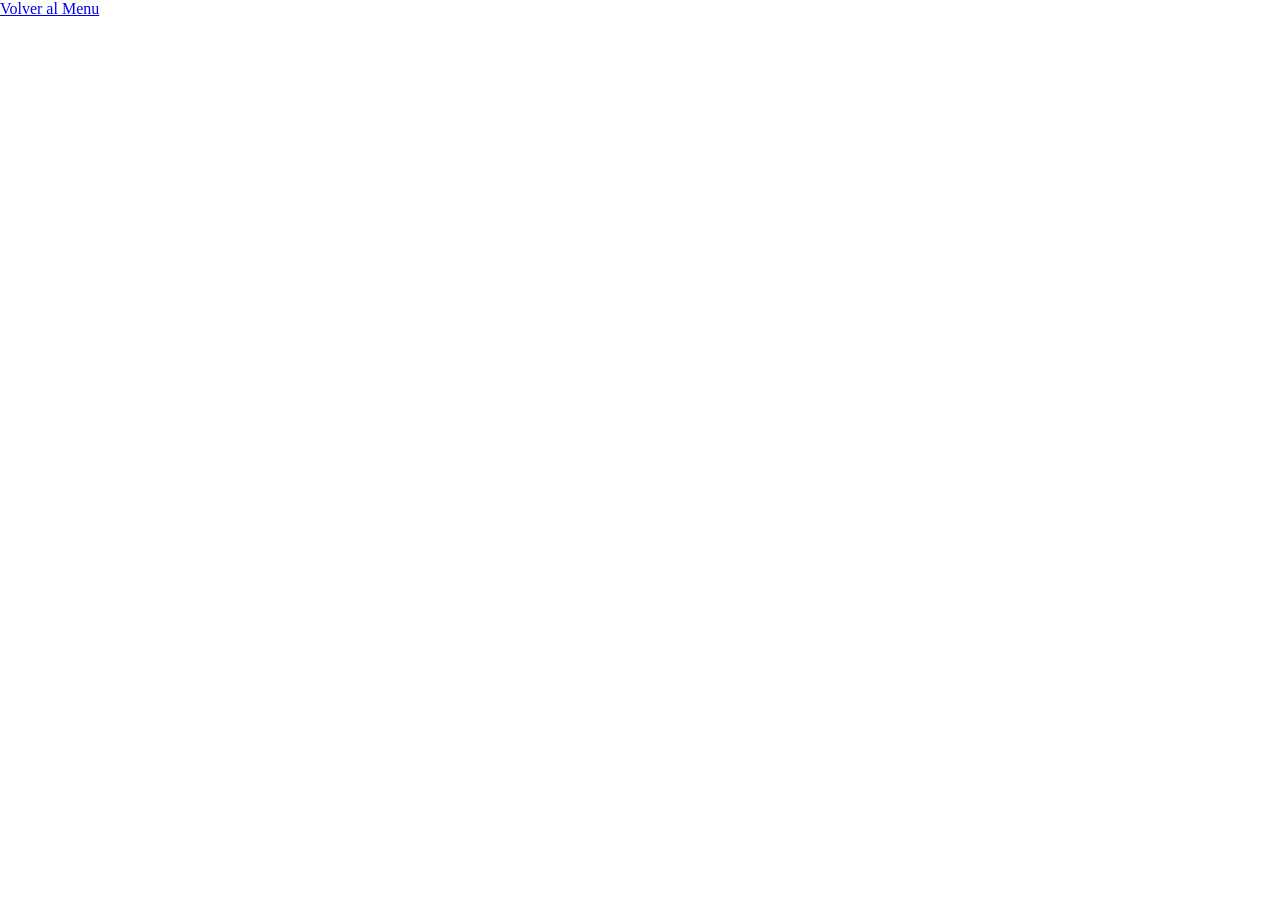
==== pages/configuracion.html @ c8f3db28 "funcion de seleccion de personaje funcional" ====
<!DOCTYPE html>
<html lang="en">
<head>
    <meta charset="UTF-8">
    <meta name="viewport" content="width=device-width, initial-scale=1.0">
    <title>Document</title>

    <link rel="stylesheet" href="../src/css/style.css">
    <link rel="stylesheet" href="../src/css/configuracion.css">

</head>
<body>

    <a href="../index.html" target="_top"> Volver al Menu </a>

    <script type="module" src="../src/js/configuracion.js"></script>
    
</body>
</html>
---- src/css/style.css ----
*{
    box-sizing: border-box;
    margin: 0;
    padding: 0;
}

:root {
    --color-primary: #445060;
    --color-darker: #26110d;
    --color-lighter: #fefae5;
    --color-black: #0D0705;
    --color-grey: #e3dadb;
}
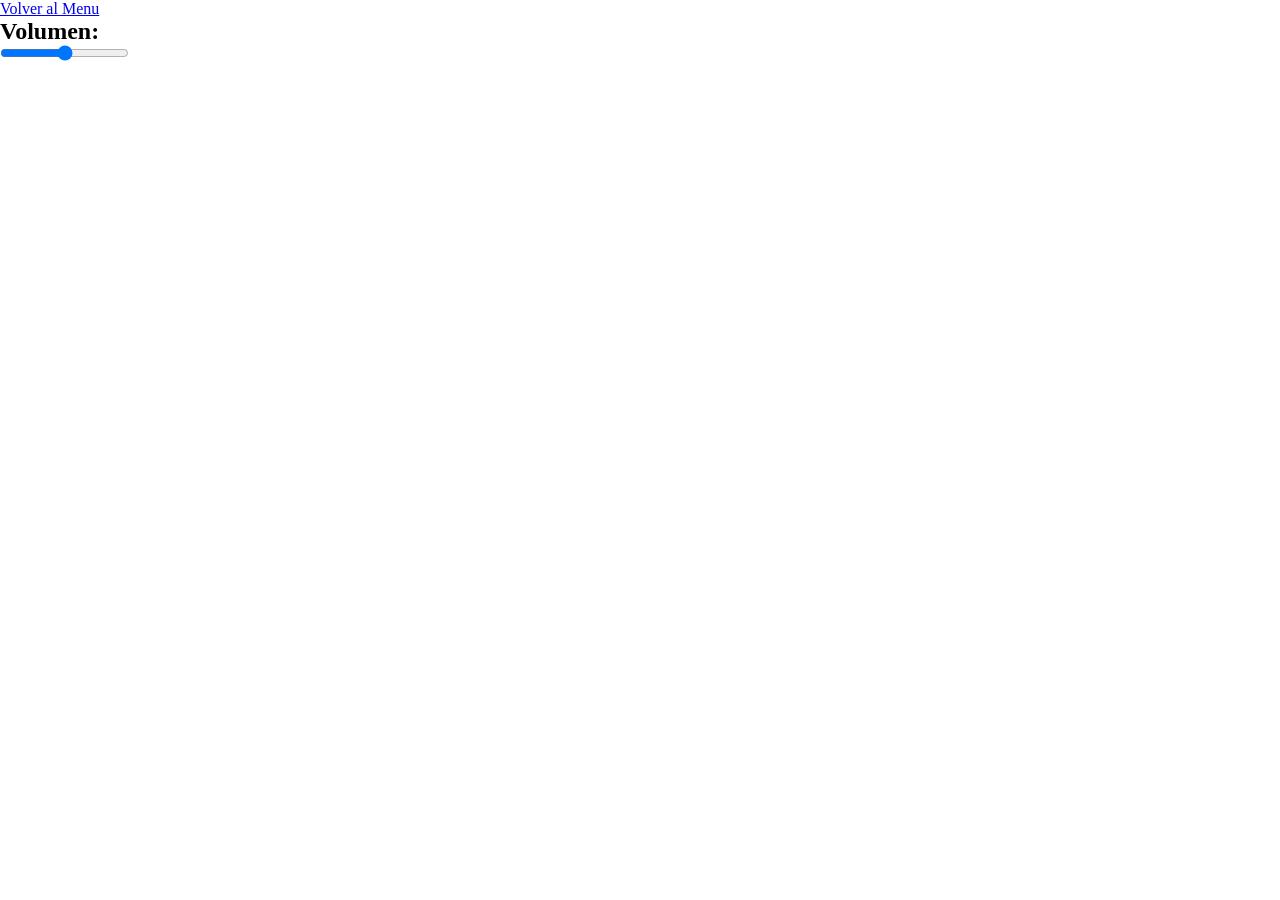
==== commit f542c1b2: "base configuracion volumen musica" ====
--- a/pages/configuracion.html
+++ b/pages/configuracion.html
@@ -13,6 +13,16 @@
 
     <a href="../index.html" target="_top"> Volver al Menu </a>
 
+    <section class="settings">
+        <h1>Volumen:</h1>
+        <input type="range" id="volumenControl" min="0" max="1" step="0.01">
+
+        <audio loop autoplay id="audioMenu">
+            <source src="../src/sounds/menu.mp3" type="audio/mpeg">
+            Your browser does not support the audio element.
+        </audio>
+    </section>
+
     <script type="module" src="../src/js/configuracion.js"></script>
     
 </body>
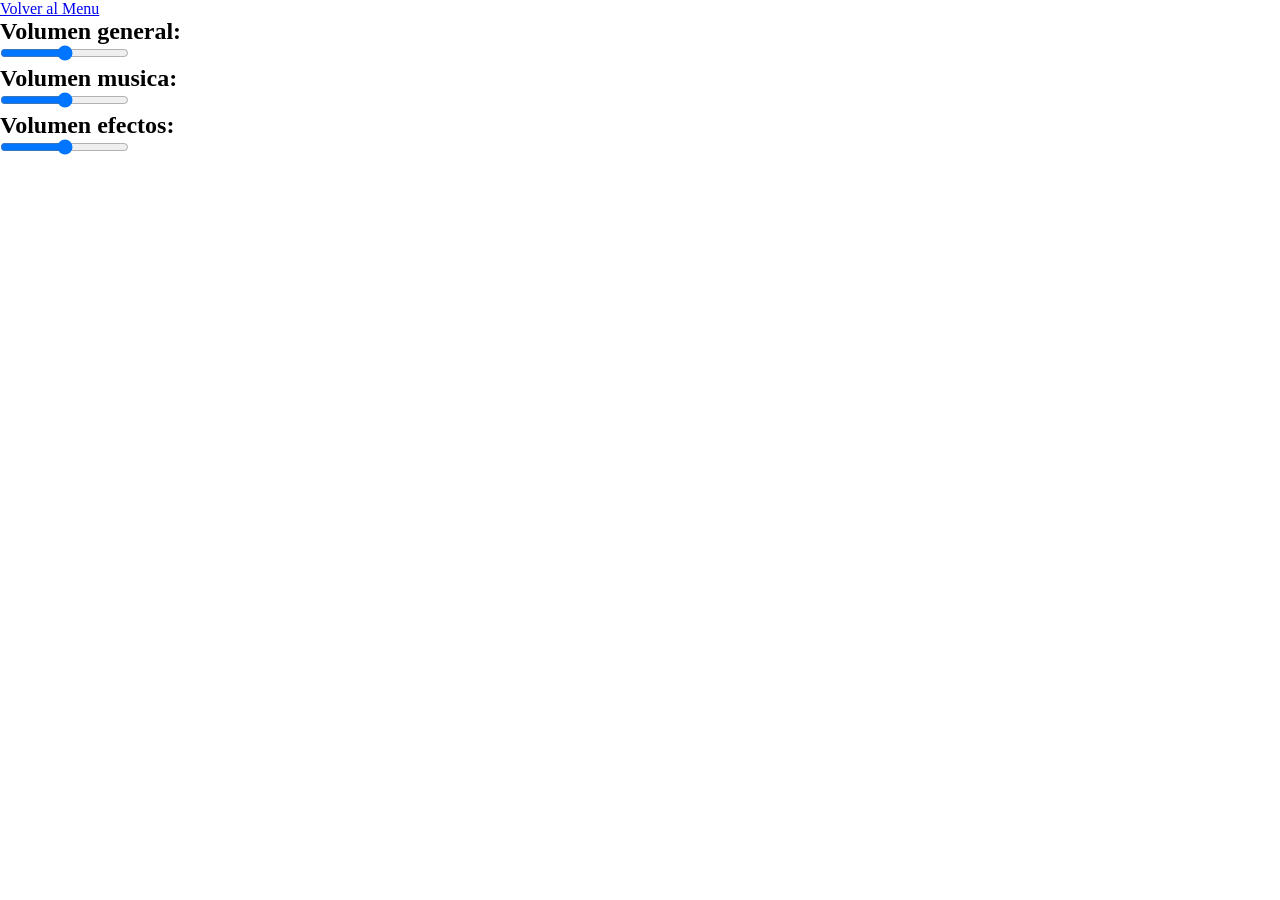
==== commit c1652d81: "todo lo del sonido funciona como corresponde" ====
--- a/pages/configuracion.html
+++ b/pages/configuracion.html
@@ -14,8 +14,14 @@
     <a href="../index.html" target="_top"> Volver al Menu </a>
 
     <section class="settings">
-        <h1>Volumen:</h1>
-        <input type="range" id="volumenControl" min="0" max="1" step="0.01">
+        <h1>Volumen general:</h1>
+        <input type="range" id="volumenGeneral" min="0" max="1" step="0.01">
+
+        <h1>Volumen musica:</h1>
+        <input type="range" id="volumenMusica" min="0" max="1" step="0.01">
+
+        <h1>Volumen efectos:</h1>
+        <input type="range" id="volumenEfectos" min="0" max="1" step="0.01">
 
         <audio loop autoplay id="audioMenu">
             <source src="../src/sounds/menu.mp3" type="audio/mpeg">
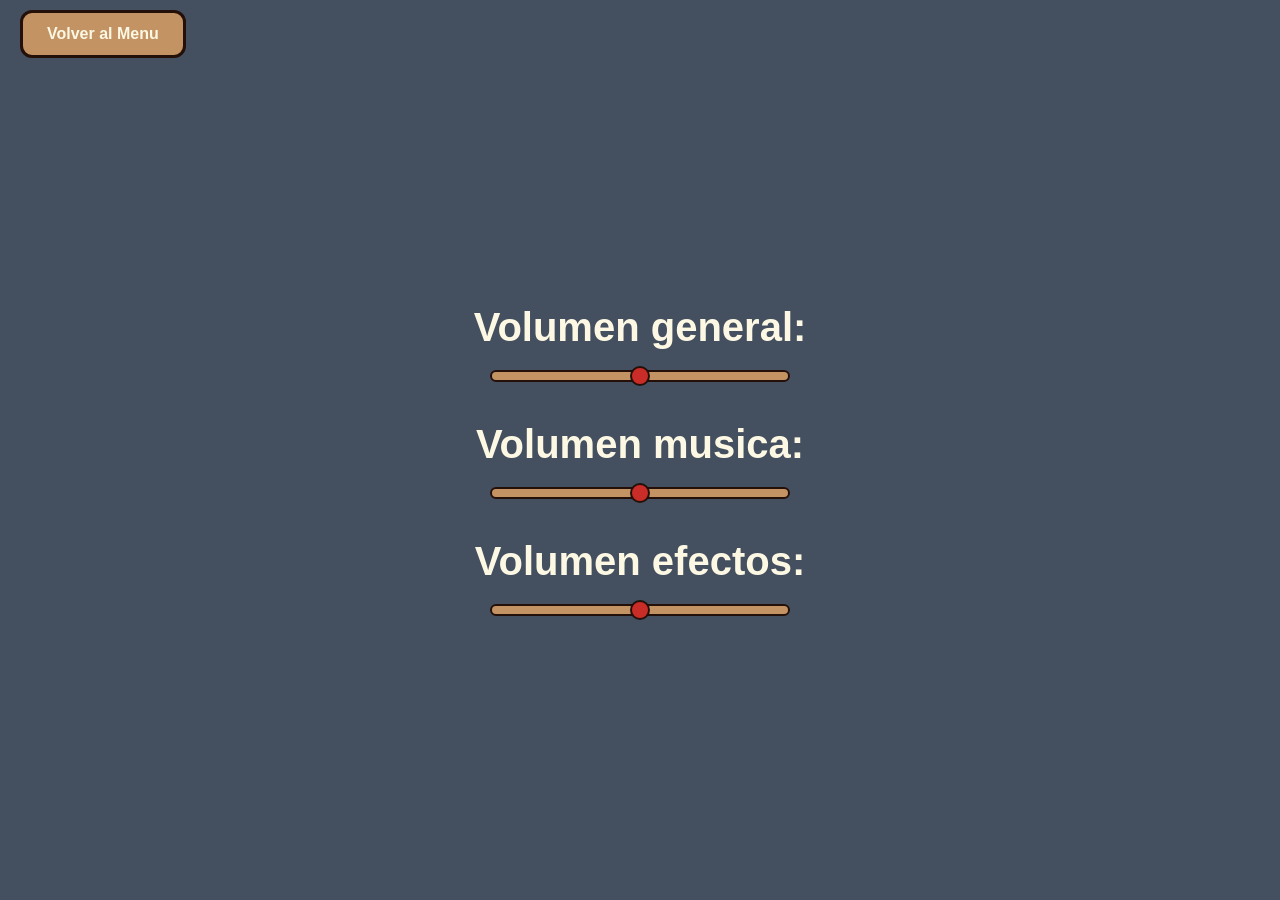
==== commit d7fdf943: "icon puesto" ====
--- a/pages/configuracion.html
+++ b/pages/configuracion.html
@@ -3,7 +3,8 @@
 <head>
     <meta charset="UTF-8">
     <meta name="viewport" content="width=device-width, initial-scale=1.0">
-    <title>Document</title>
+    <title>Configuracion</title>
+    <link rel="icon" type="image/png" href="../src/img/game_icon.png">
 
     <link rel="stylesheet" href="../src/css/style.css">
     <link rel="stylesheet" href="../src/css/configuracion.css">
--- a/src/css/style.css
+++ b/src/css/style.css
@@ -1,15 +1,65 @@
+@import url(https://db.onlinewebfonts.com/c/160f151bb5c24f63117344faa604d58b?family=Nexa+W01+Heavy);
+
 *{
     box-sizing: border-box;
     margin: 0;
     padding: 0;
 }
 
+body {
+    background-color: var(--color-blue);
+    font-family: 'Nexa W01 Heavy', sans-serif;
+}
+
+a {
+    display: inline-block;
+    padding: 12px 24px;
+    background-color: var(--color-brown);
+    color: var(--color-white);
+    border: 3px solid var(--color-darkerBrown);
+    border-radius: 12px;
+    text-decoration: none;
+    cursor: pointer;
+    transition: 0.2s ease;
+    font-weight: 600;
+    margin-left: 20px;
+}
+
+a:hover {
+    background-color: var(--color-darkBrown);
+    transform: scale(1.05);
+}
+
+#pausar,
+#cerrar_pausa {
+    display: inline-block;
+    padding: 12px 24px;
+    background-color: var(--color-brown);
+    color: var(--color-white);
+    border: 3px solid var(--color-darkerBrown);
+    border-radius: 12px;
+    text-decoration: none;
+    cursor: pointer;
+    transition: 0.2s ease;
+    font-weight: 600;
+    appearance: none;
+    font-size: 0;
+}
+
+#pausar:hover,
+#cerrar_pausa:hover {
+    background-color: var(--color-darkBrown);
+    transform: scale(1.05);
+}
+
 :root {
-    --color-primary: #445060;
-    --color-darker: #26110d;
-    --color-lighter: #fefae5;
-    --color-black: #0D0705;
-    --color-grey: #e3dadb;
+    --color-blue: #444F5F;
+    --color-brown: #C39363;
+    --color-darkBrown: #8F4E30;
+    --color-darkerBrown: #251009;
+    --color-red: #CA2C28;
+    --color-white: #FCF8E3;
+    --color-yellow: #D8AF70;
 }
 
 
--- a/src/css/configuracion.css
+++ b/src/css/configuracion.css
@@ -0,0 +1,70 @@
+.settings {
+    display: flex;
+    flex-direction: column;
+    justify-content: center;
+    align-items: center;
+    min-height: 100vh;
+    color: var(--color-white);
+    gap: 20px;
+    padding: 40px 20px;
+}
+
+body > a {
+    margin-top: 10px;
+    position: absolute;
+}
+
+.settings h1 {
+    color: var(--color-white);
+    margin-top: 20px;
+    font-size: 2.5em;
+}
+
+input[type="range"] {
+    width: 300px;
+    height: 12px;
+    border-radius: 6px;
+    background: var(--color-brown);
+    border: 2px solid var(--color-darkerBrown);
+    outline: none;
+    -webkit-appearance: none;
+    appearance: none;
+}
+
+/* Estilos para el thumb (botón del slider) - Chrome, Edge, Safari */
+input[type="range"]::-webkit-slider-thumb {
+    -webkit-appearance: none;
+    appearance: none;
+    width: 20px;
+    height: 20px;
+    border-radius: 50%;
+    background: var(--color-red);
+    cursor: pointer;
+    border: 2px solid var(--color-darkerBrown);
+    transition: 0.2s ease;
+}
+
+input[type="range"]::-webkit-slider-thumb:hover {
+    background: var(--color-darkBrown);
+}
+
+/* Estilos para el thumb (botón del slider) - Firefox */
+input[type="range"]::-moz-range-thumb {
+    width: 20px;
+    height: 20px;
+    border-radius: 50%;
+    background: var(--color-brown);
+    cursor: pointer;
+    border: 2px solid var(--color-darkerBrown);
+    transition: 0.2s ease;
+}
+
+input[type="range"]::-moz-range-thumb:hover {
+    background: var(--color-darkBrown);
+}
+
+/* Track para Firefox */
+input[type="range"]::-moz-range-track {
+    background: transparent;
+    border: none;
+}
